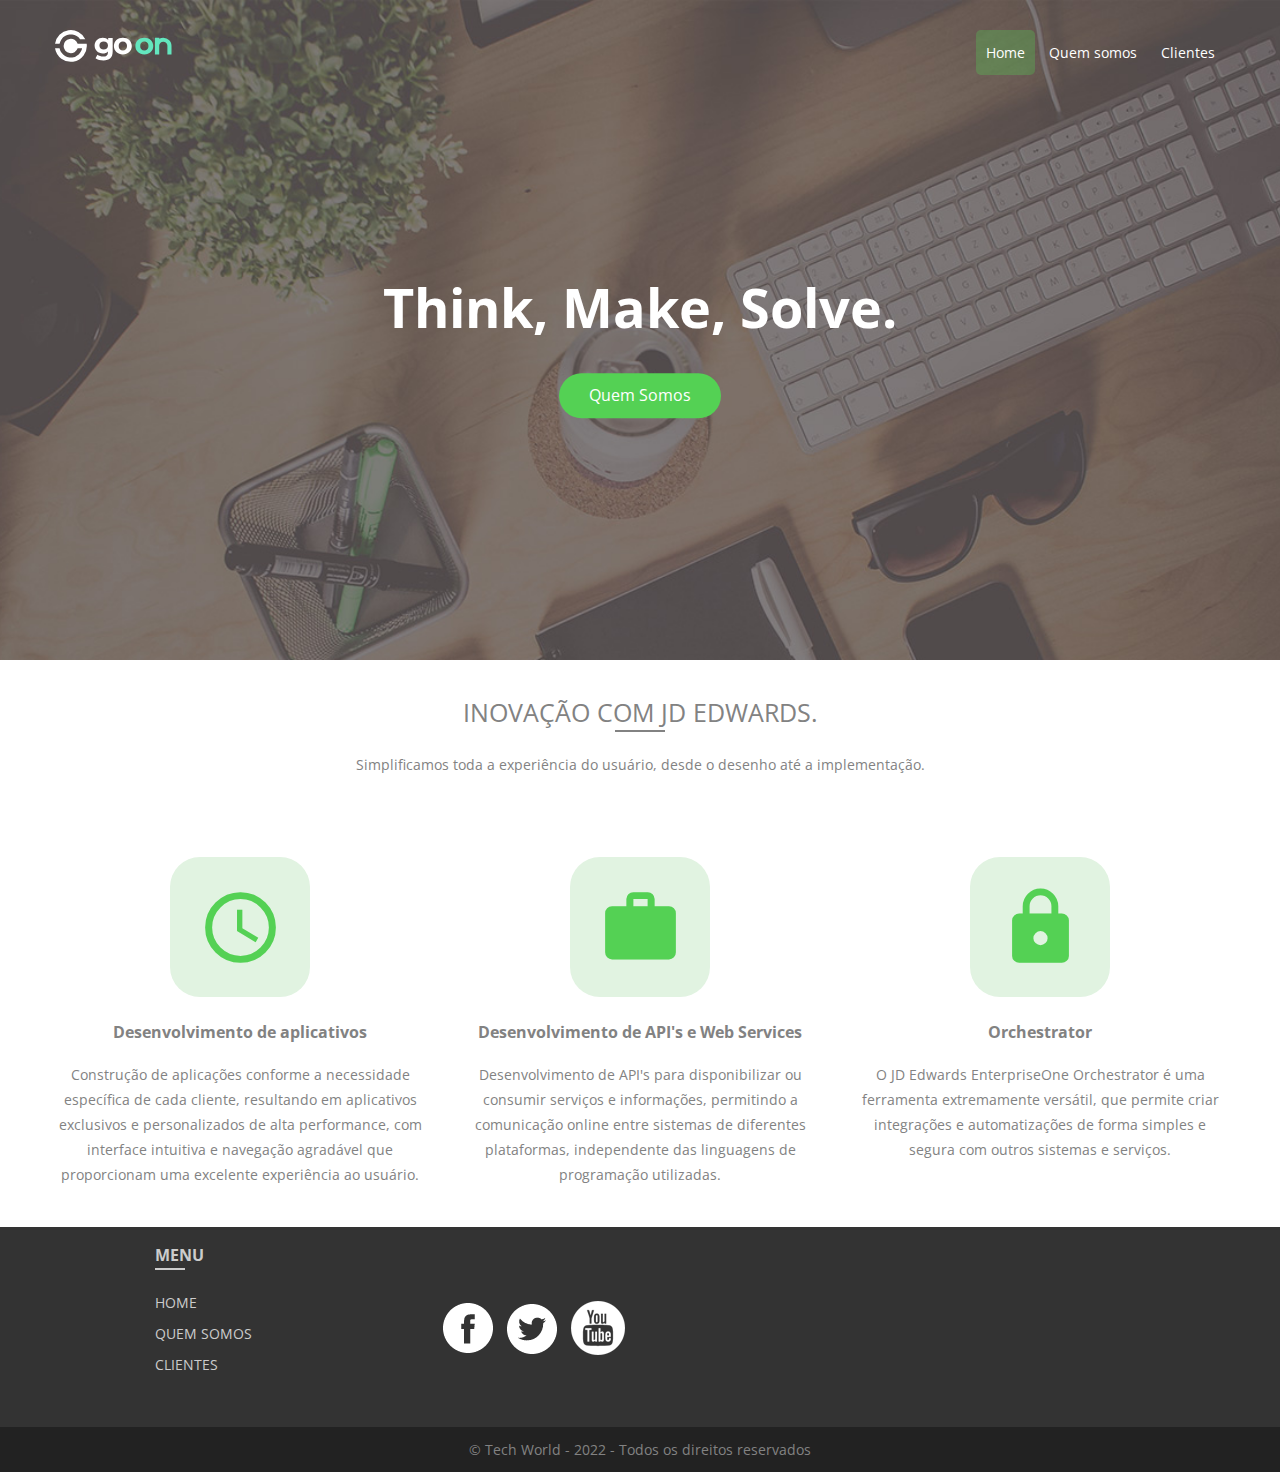
==== index.html @ 679fac4b "add projet in git" ====
<!doctype html>
<html lang="pt-br">
<head>
  <meta charset="UTF-8">
  <meta http-equiv="X-UA-Compatible" content="IE=edge">
  <meta name="viewport" content="width=device-width, initial-scale=1">
  <title>Chatschool</title>
  <link href="https://fonts.googleapis.com/css?family=Open+Sans" rel="stylesheet">
  <link href="https://fonts.googleapis.com/icon?family=Material+Icons" rel="stylesheet">
  <link href="css/pages/home.min.css" rel="stylesheet">
</head>
<body>
  <header id="header" class="page-home">
    <div class="container">
      <div class="row">
        <div class="col col-desktop-3 col-6">
          <a href="index.html">
            <img src="images/logo/logo_goon.svg" alt="Logo da Chatschool">
          </a>
        </div>
        <div class="col col-desktop-9 col-6">
          <nav>
            <ul>
              <li><a href="file:///C:/Users/Windows/OneDrive/IFMS/Balbino/Projetim%20(2%25)/index.html" class="active">Home</a></li>
              <li><a href="quem-somos.html">Quem somos</a></li>
              <li><a href="clientes.html">Clientes</a></li>
            </ul>
          </nav>
        </div>
      </div>
      <div class="row">
        <div class="col col-desktop-12 title">
          <h1>Think, Make, Solve.</h1>
          <a href="quem-somos.html" class="btn">Quem Somos</a>
        </div>
      </div>
    </div>
  </header>
  <main>
    <section id="how-it-work" class="section section-center">
      <h2>Inovação com JD Edwards.</h2>
      <p class="subtitle">Simplificamos toda a experiência do usuário, desde o desenho até a implementação.</p>

      <div class="container">
        <div class="row">
          <div class="col col-desktop-4">
            <div class="icon-container">
              <i class="material-icons">schedule</i>
            </div>
            <h3>Desenvolvimento de aplicativos</h3>
            <p>Construção de aplicações conforme a necessidade específica de cada cliente, resultando em aplicativos exclusivos e personalizados de alta performance, com interface intuitiva e navegação agradável que proporcionam uma excelente experiência ao usuário.</p>
          </div>
          <div class="col col-desktop-4">
            <div class="icon-container">
              <i class="material-icons">work</i>
            </div>
            <h3>Desenvolvimento de API's e Web Services</h3>
            <p>Desenvolvimento de API's para disponibilizar ou consumir serviços e informações, permitindo a comunicação online entre sistemas de diferentes plataformas, independente das linguagens de programação utilizadas.</p>
          </div>
          <div class="col col-desktop-4">
            <div class="icon-container">
              <i class="material-icons">https</i>
            </div>
            <h3>Orchestrator</h3>
            <p>O JD Edwards EnterpriseOne Orchestrator é uma ferramenta extremamente versátil, que permite criar integrações e automatizações de forma simples e segura com outros sistemas e serviços.</p>
          </div>
        </div>
      </div>

    </section>
  </main>
  <footer id="footer">
    <div class="container">
      <div class="row">
        
        <div class="col col-offset-desktop-1 col-desktop-2 col-2">
          <h3>Menu</h3>
          <nav>
            <ul>
              <li><a href="file:///C:/Users/Windows/OneDrive/IFMS/Balbino/Projetim%20(2%25)/index.html" class="active">Home</a></li>
              <li><a href="quem-somos.html">Quem somos</a></li>
              <li><a href="clientes.html">Clientes</a></li>
            </ul>
          </nav>
        </div>
        <div class="col col-desktop-3 social col-4">
          <a href=""><img src="images/social-facebook.png" alt=""></a>
          <a href=""><img src="images/social-twitter.png" alt=""></a>
          <a href=""><img src="images/social-youtube.png" alt=""></a>
        </div>
      </div>
    </div>
  </footer>

  <div id="copyright">
    &copy; Tech World - 2022 - Todos os direitos reservados
  </div>
</body>
</html>
---- css/pages/home.min.css ----
/*
    Prioridade:
    id
    class
    tag
    ordem
*/
*{box-sizing:border-box}a{text-decoration:none}body{margin:0;padding:0;font-size:14px}p{margin:10px 0 10px 0}
/**
 * Cálculo colunas:
 * largura_unica_porcentagem = 100 / maximo_colunas
 *
 * Multiplicamos largura_unica_porcentagem pelo tamanho da coluna
 */
.container,.container-fluid{width:100%;padding-left:15px;padding-right:15px}.row{margin-left:-15px;margin-right:-15px}.row:before,.row:after{content:" ";display:table}.row:after{clear:both}.col{position:relative;padding-left:15px;padding-right:15px;min-height:1px;float:left}.col-1{width:16.666666%}.col-2{width:33.333332%}.col-3{width:49.999998%}.col-4{width:66.666664%}.col-5{width:83.33333%}.col-6{width:100%}@media (min-width:992px){.container{max-width:992px;margin:0 auto}.col-desktop-1{width:8.333333%}.col-desktop-2{width:16.66%}.col-desktop-3{width:24.999999%}.col-desktop-4{width:33.333332%}.col-desktop-5{width:41.666665%}.col-desktop-6{width:49.999998%}.col-desktop-7{width:58.333331%}.col-desktop-8{width:66.666664%}.col-desktop-9{width:74.999997%}.col-desktop-10{width:83.33333%}.col-desktop-11{width:91.666663%}.col-desktop-12{width:100%}.col-offset-desktop-1{margin-left:8.333333%}.col-offset-desktop-2{margin-left:16.66%}.col-offset-desktop-3{margin-left:24.999999%}.col-offset-desktop-4{margin-left:33.333332%}.col-offset-desktop-5{margin-left:41.666665%}.col-offset-desktop-6{margin-left:49.999998%}.col-offset-desktop-7{margin-left:58.333331%}.col-offset-desktop-8{margin-left:66.666664%}.col-offset-desktop-9{margin-left:74.999997%}.col-offset-desktop-10{margin-left:83.33333%}.col-offset-desktop-11{margin-left:91.666663%}.col-offset-desktop-12{margin-left:100%}}@media (min-width:1200px){.container{max-width:1200px}}
.btn{background-color:rgb(84,209,84);color:#fff;display:inline-block;border-radius:30px;padding:10px 20px;text-decoration:none;transition:ease .5s all;border:none;cursor:pointer}.btn:hover{background-color:rgb(84,209,84)}.btn.orange{background-color:#fed136}.btn.orange:hover{background-color:black}
h2{text-transform:uppercase;font-weight:normal;text-align:center;font-size:25px;margin:10px 0 20px 0}h2:after{content:'';display:block;background-color:rgb(130,130,130);margin:5px auto 0 auto;width:50px;height:2px}.subtitle{margin-bottom:80px}.text-left{text-align:left}
.icon-container{display:inline-block;width:140px;height:140px;background:#e1f3e1;border-radius:30px;position:relative}.icon-container .material-icons{display:block;font-size:85px;color:rgb(84,209,84);position:absolute;top:50%;left:50%;transform:translate(-50%,-50%);cursor:default}.img-box-round{display:inline-block;border-radius:100%;overflow:hidden}.img-box-label:before{content:'';display:block;width:50%;height:60px;border-right:2px solid rgb(84,209,84);background:transparent;margin-bottom:10px}
nav ul,nav ul li{list-style:none;margin:0;padding:0}
body{font-family:'Open Sans',sans-serif;color:rgb(130,130,130);line-height:25px}#header .btn{font-size:16px;padding:10px 30px}#header .btn:hover{background-color:rgb(84,209,84)}#header nav a{display:inline-block;text-decoration:none;padding:10px;border-radius:5px}#header nav a:hover,#header nav a.active{background-color:rgba(84,209,84,0.3)}#header h1{font-size:54px;line-height:60px}#header{background:#000 no-repeat fixed center;background-size:cover;color:#fff;width:100%;height:660px;position:relative;padding-top:30px}#header a{color:#fff;transition:ease .5s all}#header nav{text-align:right}#header nav ul,#header nav ul li{display:inline-block}#header .title{position:absolute;left:0;top:50%;transform:translate(0,-50%);text-align:center}.section{padding:30px 0 30px 0}.section-center{text-align:center}#footer{background-color:rgb(51,51,51);text-align:left}#footer,#footer a{color:rgb(204,204,204)}#footer h3,#footer nav li{text-transform:uppercase}#footer h3:after{content:'';display:block;border-bottom:2px solid rgb(204,204,204);width:30px}#footer nav li{padding:3px 0}#footer nav li a:hover{color:rgb(255,255,255)}#footer .social{height:200px;line-height:200px;text-align:right}#footer .social a{display:inline-block;padding:0 0 0 10px;opacity:1}#footer .social a:hover{opacity:.5;transition:ease .3s all}#footer .social img{vertical-align:middle}#copyright{text-align:center;background-color:rgb(34,34,34);padding:10px}@media (max-width:992px){#header,#header nav{text-align:center}}
#header.page-home{background-image:url(../../images/background-header.jpg)}#customers{background-color:rgb(242,242,242)}#customers .btn{margin-top:80px;background-color:rgb(220,220,220);color:rgb(130,130,130)}#customers .btn:hover{background-color:rgb(130,130,130);color:rgb(220,220,220)}#customers .btn .material-icons{vertical-align:middle;font-size:16px}#customers .container{max-width:1000px}#team{background-color:rgb(84,209,84);color:white}#team h2:after{background-color:rgb(255,255,255)}#team .img-box-round{width:120px;height:120px}
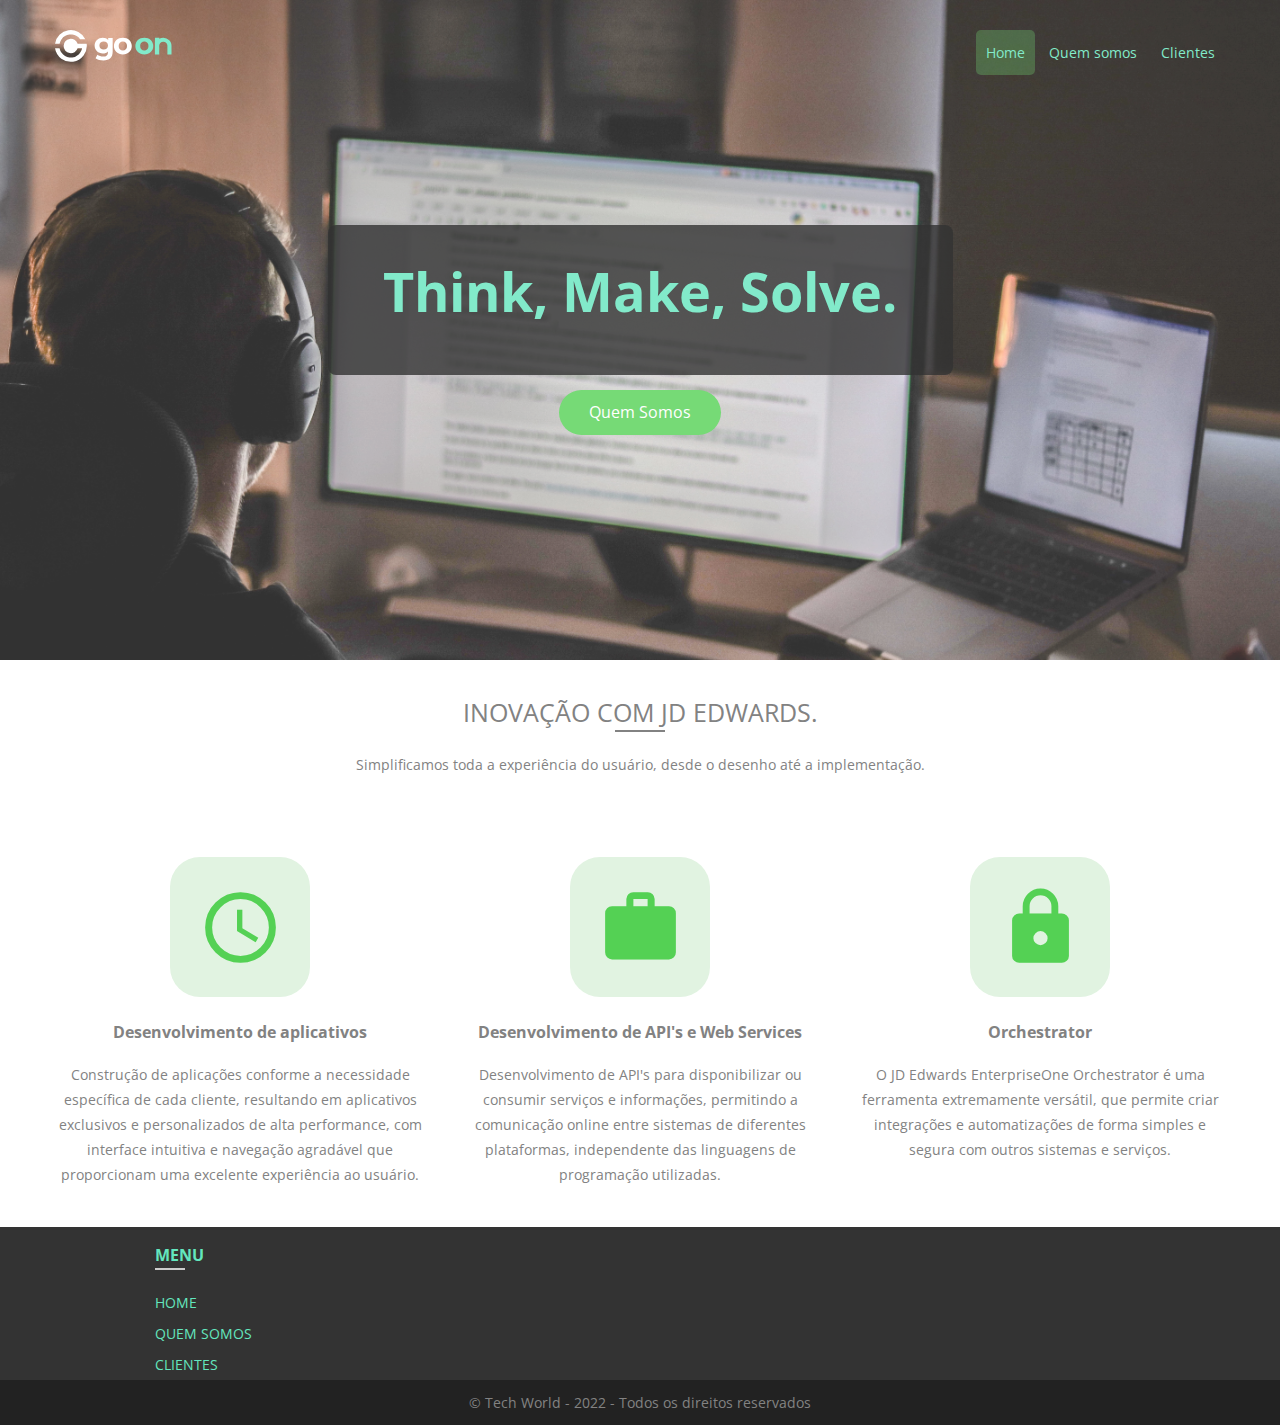
==== commit d0998afd: "end" ====
--- a/index.html
+++ b/index.html
@@ -4,7 +4,7 @@
   <meta charset="UTF-8">
   <meta http-equiv="X-UA-Compatible" content="IE=edge">
   <meta name="viewport" content="width=device-width, initial-scale=1">
-  <title>Chatschool</title>
+  <title>GoOn</title>
   <link href="https://fonts.googleapis.com/css?family=Open+Sans" rel="stylesheet">
   <link href="https://fonts.googleapis.com/icon?family=Material+Icons" rel="stylesheet">
   <link href="css/pages/home.min.css" rel="stylesheet">
@@ -21,17 +21,19 @@
         <div class="col col-desktop-9 col-6">
           <nav>
             <ul>
-              <li><a href="file:///C:/Users/Windows/OneDrive/IFMS/Balbino/Projetim%20(2%25)/index.html" class="active">Home</a></li>
-              <li><a href="quem-somos.html">Quem somos</a></li>
-              <li><a href="clientes.html">Clientes</a></li>
+              <li><a style="color: #63E6BE" href="index.html" class="active">Home</a></li>
+              <li><a style="color: #63E6BE" href="quem-somos.html">Quem somos</a></li>
+              <li><a style="color: #63E6BE" href="clientes.html">Clientes</a></li>
             </ul>
           </nav>
         </div>
       </div>
       <div class="row">
         <div class="col col-desktop-12 title">
-          <h1>Think, Make, Solve.</h1>
-          <a href="quem-somos.html" class="btn">Quem Somos</a>
+          <div class="backColor">
+            <h1 class="textAlign" >Think, Make, Solve.</h1>
+          </div>
+          <a href="quem-somos.html" class="btn top">Quem Somos</a>
         </div>
       </div>
     </div>
@@ -74,19 +76,14 @@
       <div class="row">
         
         <div class="col col-offset-desktop-1 col-desktop-2 col-2">
-          <h3>Menu</h3>
+          <h3 style="color: #63E6BE" >Menu</h3>
           <nav>
             <ul>
-              <li><a href="file:///C:/Users/Windows/OneDrive/IFMS/Balbino/Projetim%20(2%25)/index.html" class="active">Home</a></li>
-              <li><a href="quem-somos.html">Quem somos</a></li>
-              <li><a href="clientes.html">Clientes</a></li>
+              <li><a style="color: #63E6BE" href="index.html" class="active">Home</a></li>
+              <li><a style="color: #63E6BE" href="quem-somos.html">Quem somos</a></li>
+              <li><a style="color: #63E6BE" href="clientes.html">Clientes</a></li>
             </ul>
           </nav>
-        </div>
-        <div class="col col-desktop-3 social col-4">
-          <a href=""><img src="images/social-facebook.png" alt=""></a>
-          <a href=""><img src="images/social-twitter.png" alt=""></a>
-          <a href=""><img src="images/social-youtube.png" alt=""></a>
         </div>
       </div>
     </div>
@@ -95,5 +92,25 @@
   <div id="copyright">
     &copy; Tech World - 2022 - Todos os direitos reservados
   </div>
+  <style>
+    .backColor {
+      width: 50%;
+      margin: auto;
+      height: 150px;
+      border-radius: 8px;
+      display: flow-root;
+      background-color: rgba(0,0,0, .8);
+
+    }
+    .textAlign {
+      display: flex;
+      color: #63E6BE;
+      align-items: center;
+      justify-content: space-around;
+    }
+    .top {
+      margin-top: 15px;
+    }
+  </style>
 </body>
 </html>--- a/css/pages/home.min.css
+++ b/css/pages/home.min.css
@@ -18,4 +18,4 @@
 .icon-container{display:inline-block;width:140px;height:140px;background:#e1f3e1;border-radius:30px;position:relative}.icon-container .material-icons{display:block;font-size:85px;color:rgb(84,209,84);position:absolute;top:50%;left:50%;transform:translate(-50%,-50%);cursor:default}.img-box-round{display:inline-block;border-radius:100%;overflow:hidden}.img-box-label:before{content:'';display:block;width:50%;height:60px;border-right:2px solid rgb(84,209,84);background:transparent;margin-bottom:10px}
 nav ul,nav ul li{list-style:none;margin:0;padding:0}
 body{font-family:'Open Sans',sans-serif;color:rgb(130,130,130);line-height:25px}#header .btn{font-size:16px;padding:10px 30px}#header .btn:hover{background-color:rgb(84,209,84)}#header nav a{display:inline-block;text-decoration:none;padding:10px;border-radius:5px}#header nav a:hover,#header nav a.active{background-color:rgba(84,209,84,0.3)}#header h1{font-size:54px;line-height:60px}#header{background:#000 no-repeat fixed center;background-size:cover;color:#fff;width:100%;height:660px;position:relative;padding-top:30px}#header a{color:#fff;transition:ease .5s all}#header nav{text-align:right}#header nav ul,#header nav ul li{display:inline-block}#header .title{position:absolute;left:0;top:50%;transform:translate(0,-50%);text-align:center}.section{padding:30px 0 30px 0}.section-center{text-align:center}#footer{background-color:rgb(51,51,51);text-align:left}#footer,#footer a{color:rgb(204,204,204)}#footer h3,#footer nav li{text-transform:uppercase}#footer h3:after{content:'';display:block;border-bottom:2px solid rgb(204,204,204);width:30px}#footer nav li{padding:3px 0}#footer nav li a:hover{color:rgb(255,255,255)}#footer .social{height:200px;line-height:200px;text-align:right}#footer .social a{display:inline-block;padding:0 0 0 10px;opacity:1}#footer .social a:hover{opacity:.5;transition:ease .3s all}#footer .social img{vertical-align:middle}#copyright{text-align:center;background-color:rgb(34,34,34);padding:10px}@media (max-width:992px){#header,#header nav{text-align:center}}
-#header.page-home{background-image:url(../../images/background-header.jpg)}#customers{background-color:rgb(242,242,242)}#customers .btn{margin-top:80px;background-color:rgb(220,220,220);color:rgb(130,130,130)}#customers .btn:hover{background-color:rgb(130,130,130);color:rgb(220,220,220)}#customers .btn .material-icons{vertical-align:middle;font-size:16px}#customers .container{max-width:1000px}#team{background-color:rgb(84,209,84);color:white}#team h2:after{background-color:rgb(255,255,255)}#team .img-box-round{width:120px;height:120px}+#header.page-home{ opacity: 0.8; background-image:url(../../images/background-header.jpg)}#customers{background-color:rgb(242,242,242)}#customers .btn{margin-top:80px;background-color:rgb(220,220,220);color:rgb(130,130,130)}#customers .btn:hover{background-color:rgb(130,130,130);color:rgb(220,220,220)}#customers .btn .material-icons{vertical-align:middle;font-size:16px}#customers .container{max-width:1000px}#team{background-color:rgb(84,209,84);color:white}#team h2:after{background-color:rgb(255,255,255)}#team .img-box-round{width:120px;height:120px}